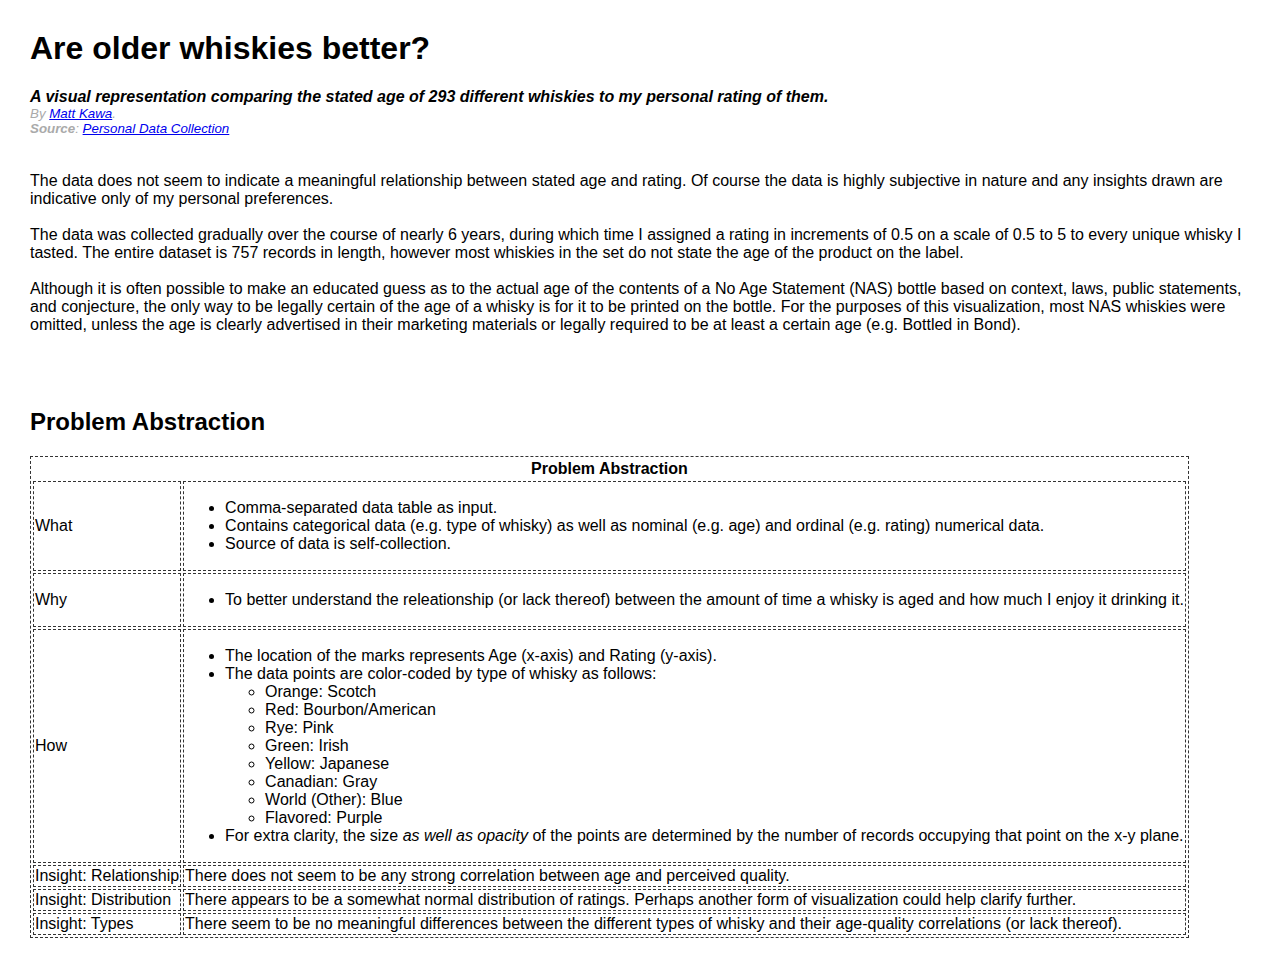
==== index.html @ 2f533ebb "text, favicon, change opacity scale" ====
<!DOCTYPE html>
<html lang="en">
  <head>
    <meta charset="UTF-8" />
    <title>Whisky Quality vs. Age</title>

    <link rel="stylesheet" href="./css/main.css" />
	<link rel="icon" href="favicon.ico">
  </head>
  <body>
    <div class="chart">
      <h1>Are older whiskies better?</h1>
      <div class="description">
        A visual representation comparing the stated age of 293 different whiskies to my personal rating of them.
      </div>
      <div id="chart"></div>
      <div class="chart-footer">
        By <a href="https://linkedin.com/in/mrkawa">Matt Kawa</a>.
        <br />
        <strong>Source</strong>: <a href="./data/whisky.csv">Personal Data Collection</a>
      </div>
    </div>

    <br />
    <br />

    <div>
      The data does not seem to indicate a meaningful relationship between stated age and rating.  Of course the data is highly subjective in nature and any insights drawn are indicative only of my personal preferences.  
      <br /><br />
      The data was collected gradually over the course of nearly 6 years, during which time I assigned a rating in increments of 0.5 on a scale of 0.5 to 5 to every unique whisky I tasted.  The  entire dataset is 757 records in length, however most whiskies in the set do not state the age of the product on the label.  
	  <br /><br />
	  Although it is often possible to make an educated guess as to the actual age of the contents of a No Age Statement (NAS) bottle based on context, laws, public statements, and conjecture, the only way to be legally certain of the age of a whisky is for it to be printed on the bottle.  For the purposes of this visualization, most NAS whiskies were omitted, unless the age is clearly advertised in their marketing materials or legally required to be at least a certain age (e.g. Bottled in Bond).  
    </div>

    <br />
    <br />
    <br />

    <h2>Problem Abstraction</h2>
    <table>
      <thead>
        <tr>
          <th colspan="2">Problem Abstraction</th>
        </tr>
      </thead>
      <tbody>
        <tr>
          <td>What</td>
          <td>
			<ul>
				<li>Comma-separated data table as input.</li>
				<li>Contains categorical data (e.g. type of whisky) as well as nominal (e.g. age) and ordinal (e.g. rating) numerical data.</li>
				<li>Source of data is self-collection.</li>
			</ul>
          </td>
        </tr>
        <tr>
          <td>Why</td>
          <td>
			<ul>
				<li>To better understand the releationship (or lack thereof) between the amount of time a whisky is aged and how much I enjoy it drinking it.</li>
			</ul>
		  </td>
        </tr>
        <tr>
          <td>How</td>
          <td>
			  <ul>
				<li>The location of the marks represents Age (x-axis) and Rating (y-axis).</li>
				<li>
				The data points are color-coded by type of whisky as follows:
					<ul>
						<li>Orange: Scotch</li>
						<li>Red: Bourbon/American</li>
						<li>Rye: Pink</li>
						<li>Green: Irish</li>
						<li>Yellow: Japanese</li>
						<li>Canadian: Gray</li>
						<li>World (Other): Blue</li>
						<li>Flavored: Purple</li>
					</ul>
				</li>
				<li>For extra clarity, the size <span style="font-style: italic">as well as opacity</span> of the points are determined by the number of records occupying that point on the x-y plane.</li>
			  </ul></td>
        </tr>
        <tr>
          <td>Insight: Relationship</td>
          <td>There does not seem to be any strong correlation between age and perceived quality.</td>
        </tr>
        <tr>
          <td>Insight: Distribution</td>
          <td>There appears to be a somewhat normal distribution of ratings.  Perhaps another form of visualization could help clarify further.</td>
        </tr>
        <tr>
          <td>Insight: Types</td>
          <td>There seem to be no meaningful differences between the different types of whisky and their age-quality correlations (or lack thereof).</td>
        </tr>
      </tbody>
    </table>

    <script src="https://d3js.org/d3.v4.js"></script>
    <script src="./js/main.js"></script>
  </body>
</html>
---- css/main.css ----
body {
  margin: 30px;
  font-family: sans-serif;
}

.description {
  max-width: 800px;
  font-weight: bold;
  font-style: italic;
}
table,
td {
  border: 0.5px dashed #333;
}

.chart-footer {
  font-style: italic;
  font-size: 10pt;
  color: #aaa;
}
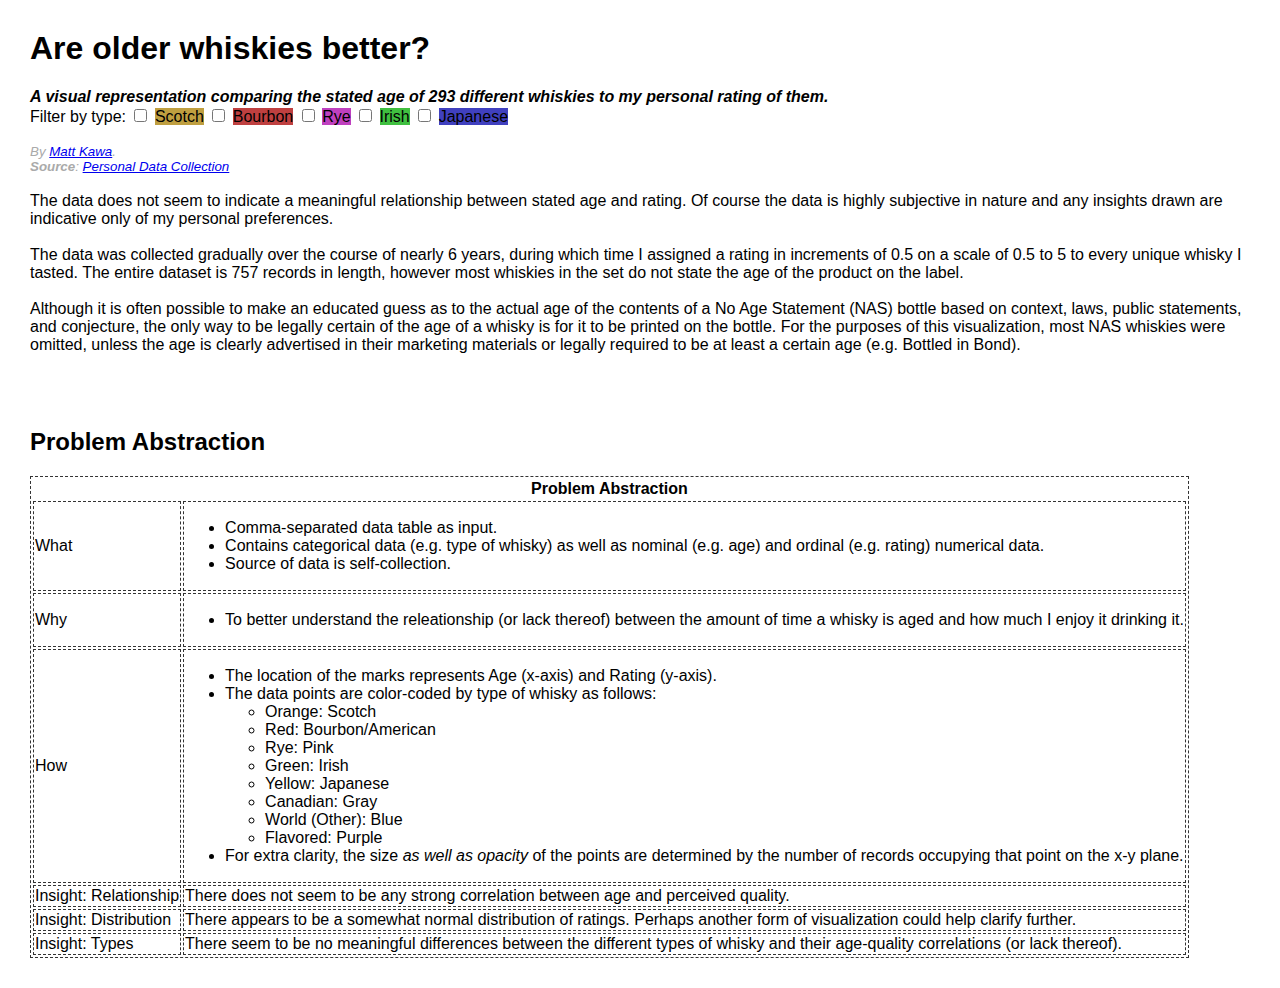
==== commit d79b1ea8: "changed format and added interactions" ====
--- a/index.html
+++ b/index.html
@@ -1,71 +1,87 @@
 <!DOCTYPE html>
 <html lang="en">
-  <head>
-    <meta charset="UTF-8" />
-    <title>Whisky Quality vs. Age</title>
+	<head>
+		<meta charset="UTF-8" />
+		<title>Whisky Quality vs. Age</title>
 
-    <link rel="stylesheet" href="./css/main.css" />
+		<link rel="stylesheet" href="./css/main.css" />
 	<link rel="icon" href="favicon.ico">
-  </head>
-  <body>
-    <div class="chart">
-      <h1>Are older whiskies better?</h1>
-      <div class="description">
-        A visual representation comparing the stated age of 293 different whiskies to my personal rating of them.
-      </div>
-      <div id="chart"></div>
-      <div class="chart-footer">
-        By <a href="https://linkedin.com/in/mrkawa">Matt Kawa</a>.
-        <br />
-        <strong>Source</strong>: <a href="./data/whisky.csv">Personal Data Collection</a>
-      </div>
-    </div>
+	</head>
+	<body>
+		<div class="chart">
+			<h1>Are older whiskies better?</h1>
+			<div class="description">
+				A visual representation comparing the stated age of 293 different whiskies to my personal rating of them.
+			</div>
+			<div id="chart"></div>
+			<div id="filter">
+				Filter by type:
+				<input onclick="filter(this)" type="checkbox" id="scotch" name="scotch" value="Scotch">
+				<label style="background-color:hsl(45,50%,50%)" for="scotch">Scotch</label>
+				
+				<input onclick="filter(this)" type="checkbox" id="bourbon" name="bourbon" value="Bourbon">
+				<label style="background-color:hsl(0,50%,50%)" for="bourbon">Bourbon</label>
+				
+				<input onclick="filter(this)" type="checkbox" id="rye" name="rye" value="Rye">
+				<label style="background-color:hsl(300,50%,50%)" for="rye">Rye</label>
+							
+				<input onclick="filter(this)" type="checkbox" id="irish" name="irish" value="Irish">
+				<label style="background-color:hsl(120,50%,50%)" for="irish">Irish</label>
 
-    <br />
-    <br />
+				<input onclick="filter(this)" type="checkbox" id="japanese" name="japanese" value="Japanese">
+				<label style="background-color:hsl(240,50%,50%)" for="japanese">Japanese</label>
+			</div>
+			<div id="readout" class="readout"></div>
+			</br>
+			<div class="chart-footer">
+				By <a href="https://linkedin.com/in/mrkawa">Matt Kawa</a>.
+				<br />
+				<strong>Source</strong>: <a href="./data/whisky.csv">Personal Data Collection</a>
+			</div>
+		</div>
+		<br />
+		<div>
+			The data does not seem to indicate a meaningful relationship between stated age and rating.	Of course the data is highly subjective in nature and any insights drawn are indicative only of my personal preferences.	
+			<br /><br />
+			The data was collected gradually over the course of nearly 6 years, during which time I assigned a rating in increments of 0.5 on a scale of 0.5 to 5 to every unique whisky I tasted.	The	entire dataset is 757 records in length, however most whiskies in the set do not state the age of the product on the label.	
+		<br /><br />
+		Although it is often possible to make an educated guess as to the actual age of the contents of a No Age Statement (NAS) bottle based on context, laws, public statements, and conjecture, the only way to be legally certain of the age of a whisky is for it to be printed on the bottle.	For the purposes of this visualization, most NAS whiskies were omitted, unless the age is clearly advertised in their marketing materials or legally required to be at least a certain age (e.g. Bottled in Bond).	
+		</div>
 
-    <div>
-      The data does not seem to indicate a meaningful relationship between stated age and rating.  Of course the data is highly subjective in nature and any insights drawn are indicative only of my personal preferences.  
-      <br /><br />
-      The data was collected gradually over the course of nearly 6 years, during which time I assigned a rating in increments of 0.5 on a scale of 0.5 to 5 to every unique whisky I tasted.  The  entire dataset is 757 records in length, however most whiskies in the set do not state the age of the product on the label.  
-	  <br /><br />
-	  Although it is often possible to make an educated guess as to the actual age of the contents of a No Age Statement (NAS) bottle based on context, laws, public statements, and conjecture, the only way to be legally certain of the age of a whisky is for it to be printed on the bottle.  For the purposes of this visualization, most NAS whiskies were omitted, unless the age is clearly advertised in their marketing materials or legally required to be at least a certain age (e.g. Bottled in Bond).  
-    </div>
+		<br />
+		<br />
+		<br />
 
-    <br />
-    <br />
-    <br />
-
-    <h2>Problem Abstraction</h2>
-    <table>
-      <thead>
-        <tr>
-          <th colspan="2">Problem Abstraction</th>
-        </tr>
-      </thead>
-      <tbody>
-        <tr>
-          <td>What</td>
-          <td>
+		<h2>Problem Abstraction</h2>
+		<table>
+			<thead>
+				<tr>
+					<th colspan="2">Problem Abstraction</th>
+				</tr>
+			</thead>
+			<tbody>
+				<tr>
+					<td>What</td>
+					<td>
 			<ul>
 				<li>Comma-separated data table as input.</li>
 				<li>Contains categorical data (e.g. type of whisky) as well as nominal (e.g. age) and ordinal (e.g. rating) numerical data.</li>
 				<li>Source of data is self-collection.</li>
 			</ul>
-          </td>
-        </tr>
-        <tr>
-          <td>Why</td>
-          <td>
+					</td>
+				</tr>
+				<tr>
+					<td>Why</td>
+					<td>
 			<ul>
 				<li>To better understand the releationship (or lack thereof) between the amount of time a whisky is aged and how much I enjoy it drinking it.</li>
 			</ul>
-		  </td>
-        </tr>
-        <tr>
-          <td>How</td>
-          <td>
-			  <ul>
+			</td>
+				</tr>
+				<tr>
+					<td>How</td>
+					<td>
+				<ul>
 				<li>The location of the marks represents Age (x-axis) and Rating (y-axis).</li>
 				<li>
 				The data points are color-coded by type of whisky as follows:
@@ -81,24 +97,24 @@
 					</ul>
 				</li>
 				<li>For extra clarity, the size <span style="font-style: italic">as well as opacity</span> of the points are determined by the number of records occupying that point on the x-y plane.</li>
-			  </ul></td>
-        </tr>
-        <tr>
-          <td>Insight: Relationship</td>
-          <td>There does not seem to be any strong correlation between age and perceived quality.</td>
-        </tr>
-        <tr>
-          <td>Insight: Distribution</td>
-          <td>There appears to be a somewhat normal distribution of ratings.  Perhaps another form of visualization could help clarify further.</td>
-        </tr>
-        <tr>
-          <td>Insight: Types</td>
-          <td>There seem to be no meaningful differences between the different types of whisky and their age-quality correlations (or lack thereof).</td>
-        </tr>
-      </tbody>
-    </table>
+				</ul></td>
+				</tr>
+				<tr>
+					<td>Insight: Relationship</td>
+					<td>There does not seem to be any strong correlation between age and perceived quality.</td>
+				</tr>
+				<tr>
+					<td>Insight: Distribution</td>
+					<td>There appears to be a somewhat normal distribution of ratings.	Perhaps another form of visualization could help clarify further.</td>
+				</tr>
+				<tr>
+					<td>Insight: Types</td>
+					<td>There seem to be no meaningful differences between the different types of whisky and their age-quality correlations (or lack thereof).</td>
+				</tr>
+			</tbody>
+		</table>
 
-    <script src="https://d3js.org/d3.v4.js"></script>
-    <script src="./js/main.js"></script>
-  </body>
+		<script src="https://d3js.org/d3.v4.js"></script>
+		<script src="./js/main.js"></script>
+	</body>
 </html>
--- a/css/main.css
+++ b/css/main.css
@@ -17,4 +17,4 @@
   font-style: italic;
   font-size: 10pt;
   color: #aaa;
-}
+}